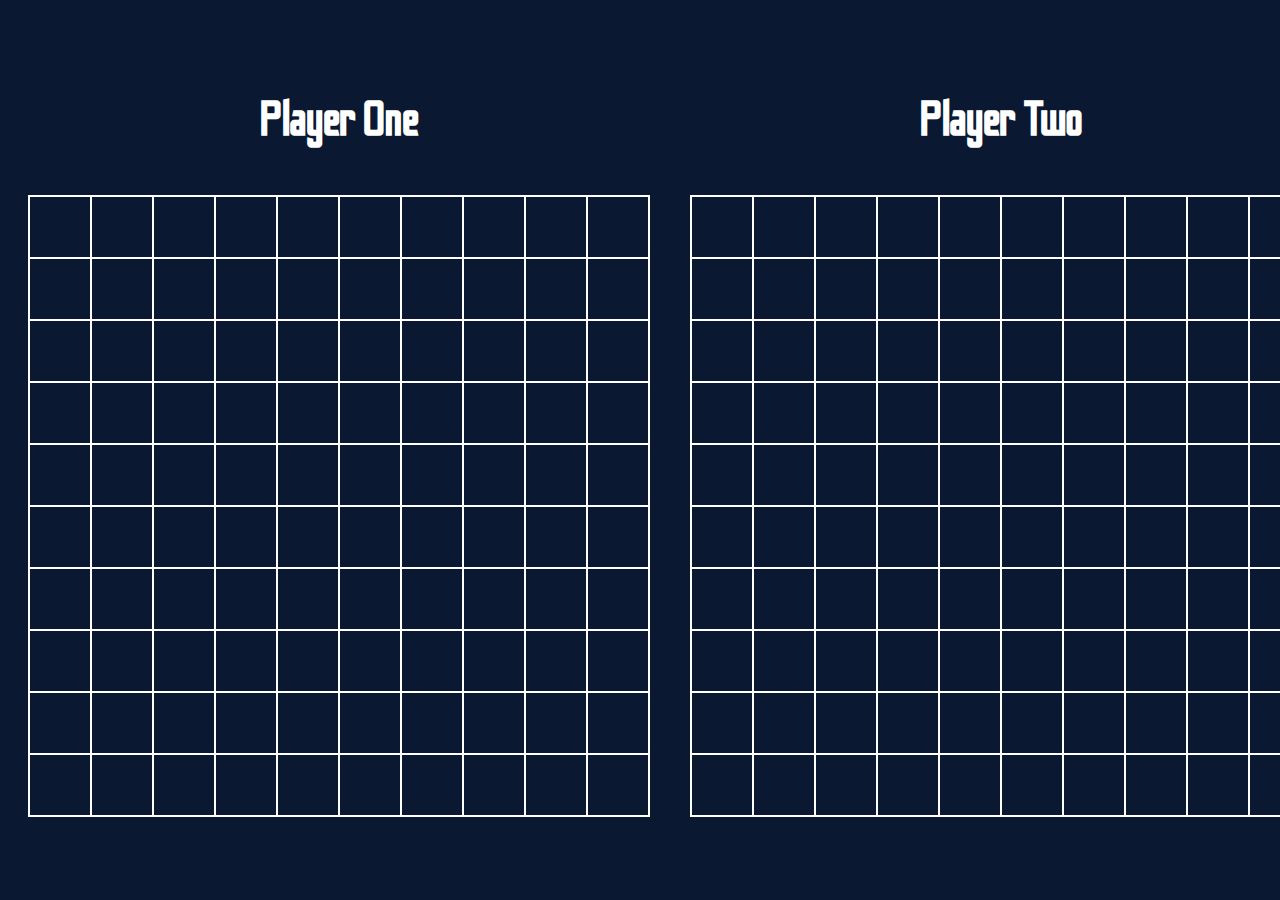
==== game.html @ c1955237 "created basic gui files, corrected Direction.java Utilities.java" ====
<!DOCTYPE html>
<html lang="en">
<head>
    <meta charset="UTF-8">
    <meta http-equiv="X-UA-Compatible" content="IE=edge">
    <meta name="viewport" content="width=device-width, initial-scale=1.0">
    <title>Game</title>

    <link href="https://fonts.googleapis.com/css2?family=Odibee+Sans&display=swap" rel="stylesheet">

    <link rel="stylesheet" href="styles/styles.css">
</head>
<body>

    <div class="gameboard">
        <div>
            <h3 class="subtitle">Player One</h3>
            <div class="wrapper player-one">
                <div class="field"></div>
                <div class="field"></div>
                <div class="field"></div>
                <div class="field"></div>
                <div class="field"></div>
                <div class="field"></div>
                <div class="field"></div>
                <div class="field"></div>
                <div class="field"></div>
                <div class="field"></div>
                <div class="field"></div>
                <div class="field"></div>
                <div class="field"></div>
                <div class="field"></div>
                <div class="field"></div>
                <div class="field"></div>
                <div class="field"></div>
                <div class="field"></div>
                <div class="field"></div>
                <div class="field"></div>
                <div class="field"></div>
                <div class="field"></div>
                <div class="field"></div>
                <div class="field"></div>
                <div class="field"></div>
                <div class="field"></div>
                <div class="field"></div>
                <div class="field"></div>
                <div class="field"></div>
                <div class="field"></div>
                <div class="field"></div>
                <div class="field"></div>
                <div class="field"></div>
                <div class="field"></div>
                <div class="field"></div>
                <div class="field"></div>
                <div class="field"></div>
                <div class="field"></div>
                <div class="field"></div>
                <div class="field"></div>
                <div class="field"></div>
                <div class="field"></div>
                <div class="field"></div>
                <div class="field"></div>
                <div class="field"></div>
                <div class="field"></div>
                <div class="field"></div>
                <div class="field"></div>
                <div class="field"></div>
                <div class="field"></div>
                <div class="field"></div>
                <div class="field"></div>
                <div class="field"></div>
                <div class="field"></div>
                <div class="field"></div>
                <div class="field"></div>
                <div class="field"></div>
                <div class="field"></div>
                <div class="field"></div>
                <div class="field"></div>
                <div class="field"></div>
                <div class="field"></div>
                <div class="field"></div>
                <div class="field"></div>
                <div class="field"></div>
                <div class="field"></div>
                <div class="field"></div>
                <div class="field"></div>
                <div class="field"></div>
                <div class="field"></div>
                <div class="field"></div>
                <div class="field"></div>
                <div class="field"></div>
                <div class="field"></div>
                <div class="field"></div>
                <div class="field"></div>
                <div class="field"></div>
                <div class="field"></div>
                <div class="field"></div>
                <div class="field"></div>
                <div class="field"></div>
                <div class="field"></div>
                <div class="field"></div>
                <div class="field"></div>
                <div class="field"></div>
                <div class="field"></div>
                <div class="field"></div>
                <div class="field"></div>
                <div class="field"></div>
                <div class="field"></div>
                <div class="field"></div>
                <div class="field"></div>
                <div class="field"></div>
                <div class="field"></div>
                <div class="field"></div>
                <div class="field"></div>
                <div class="field"></div>
                <div class="field"></div>
                <div class="field"></div>
                <div class="field"></div>
            </div>
        </div>
        <div>
            <h3 class="subtitle">Player Two</h3>
            <div class="wrapper player-two">
                <div class="field"></div>
                <div class="field"></div>
                <div class="field"></div>
                <div class="field"></div>
                <div class="field"></div>
                <div class="field"></div>
                <div class="field"></div>
                <div class="field"></div>
                <div class="field"></div>
                <div class="field"></div>
                <div class="field"></div>
                <div class="field"></div>
                <div class="field"></div>
                <div class="field"></div>
                <div class="field"></div>
                <div class="field"></div>
                <div class="field"></div>
                <div class="field"></div>
                <div class="field"></div>
                <div class="field"></div>
                <div class="field"></div>
                <div class="field"></div>
                <div class="field"></div>
                <div class="field"></div>
                <div class="field"></div>
                <div class="field"></div>
                <div class="field"></div>
                <div class="field"></div>
                <div class="field"></div>
                <div class="field"></div>
                <div class="field"></div>
                <div class="field"></div>
                <div class="field"></div>
                <div class="field"></div>
                <div class="field"></div>
                <div class="field"></div>
                <div class="field"></div>
                <div class="field"></div>
                <div class="field"></div>
                <div class="field"></div>
                <div class="field"></div>
                <div class="field"></div>
                <div class="field"></div>
                <div class="field"></div>
                <div class="field"></div>
                <div class="field"></div>
                <div class="field"></div>
                <div class="field"></div>
                <div class="field"></div>
                <div class="field"></div>
                <div class="field"></div>
                <div class="field"></div>
                <div class="field"></div>
                <div class="field"></div>
                <div class="field"></div>
                <div class="field"></div>
                <div class="field"></div>
                <div class="field"></div>
                <div class="field"></div>
                <div class="field"></div>
                <div class="field"></div>
                <div class="field"></div>
                <div class="field"></div>
                <div class="field"></div>
                <div class="field"></div>
                <div class="field"></div>
                <div class="field"></div>
                <div class="field"></div>
                <div class="field"></div>
                <div class="field"></div>
                <div class="field"></div>
                <div class="field"></div>
                <div class="field"></div>
                <div class="field"></div>
                <div class="field"></div>
                <div class="field"></div>
                <div class="field"></div>
                <div class="field"></div>
                <div class="field"></div>
                <div class="field"></div>
                <div class="field"></div>
                <div class="field"></div>
                <div class="field"></div>
                <div class="field"></div>
                <div class="field"></div>
                <div class="field"></div>
                <div class="field"></div>
                <div class="field"></div>
                <div class="field"></div>
                <div class="field"></div>
                <div class="field"></div>
                <div class="field"></div>
                <div class="field"></div>
                <div class="field"></div>
                <div class="field"></div>
                <div class="field"></div>
                <div class="field"></div>
                <div class="field"></div>
                <div class="field"></div>
                <div class="field"></div>
            </div>
        </div>

    </div>

    <script src="https://ajax.googleapis.com/ajax/libs/jquery/3.6.0/jquery.min.js"></script>
    <script src="game.js"></script> 
</body>
</html>
---- styles/styles.css ----
body {
    background-color: #0a1931;
    color:white;
    text-align: center;
    font-family: 'Odibee Sans', cursive;
}

.header {
    width: 50%;
    margin: 3% auto 2%;
}

.ship-image {
    width:40%;
}

.title {
    font-size: 7rem;
    margin: 5%;
}

.subtitle {
    font-size: 3rem;
}

.controls {
    width: 20%;
    margin: 0 auto 10%;
}

.btn-primary {
    background-color: #185adb;
    font-size: 2rem;
}

.gameboard{
    display: inline-flex;
    margin-top: 3%;;
}

.wrapper {
    display: grid;
    grid-template-columns: repeat(10, 0fr);
    grid-auto-rows: minmax(10px, auto);
    border: 1px solid;
    margin: 20px;
}

.field{
    width:60px;
    height: 60px;
    background-color: #0a1931;
    border: 1px solid;
}

/* .field:hover {
    background-color: turquoise;
} */

.hover {
    background-color: blue;
}
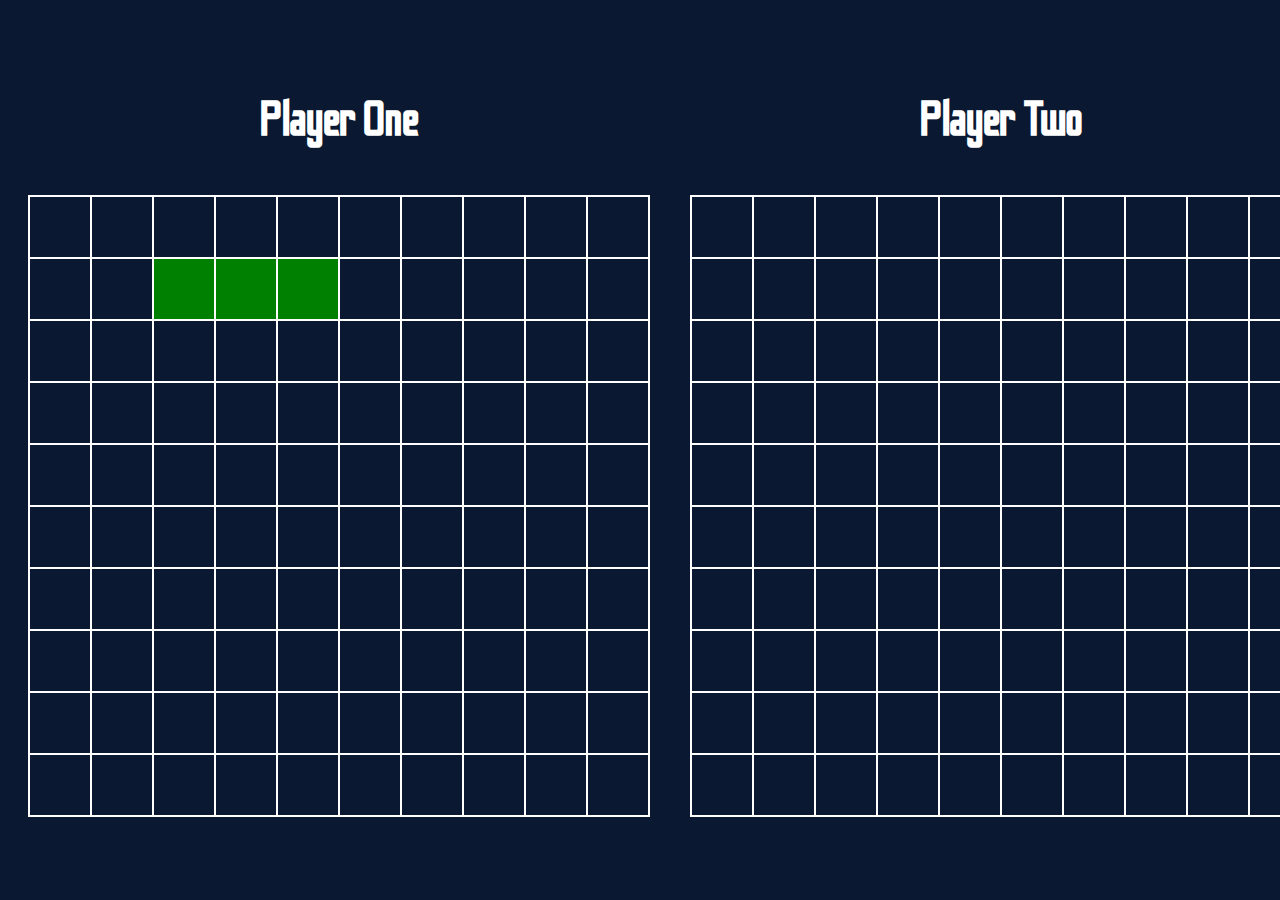
==== commit dee9f376: "change game.html game.js styles.css" ====
--- a/game.html
+++ b/game.html
@@ -28,9 +28,9 @@
                 <div class="field"></div>
                 <div class="field"></div>
                 <div class="field"></div>
-                <div class="field"></div>
-                <div class="field"></div>
-                <div class="field"></div>
+                <div class="deployed field"></div>
+                <div class="deployed field"></div>
+                <div class="deployed field"></div>
                 <div class="field"></div>
                 <div class="field"></div>
                 <div class="field"></div>
--- a/styles/styles.css
+++ b/styles/styles.css
@@ -59,4 +59,12 @@
 
 .hover {
     background-color: blue;
+}
+
+.deployed {
+    background-color: green;
+}
+
+.invalid {
+    background-color: red;
 }